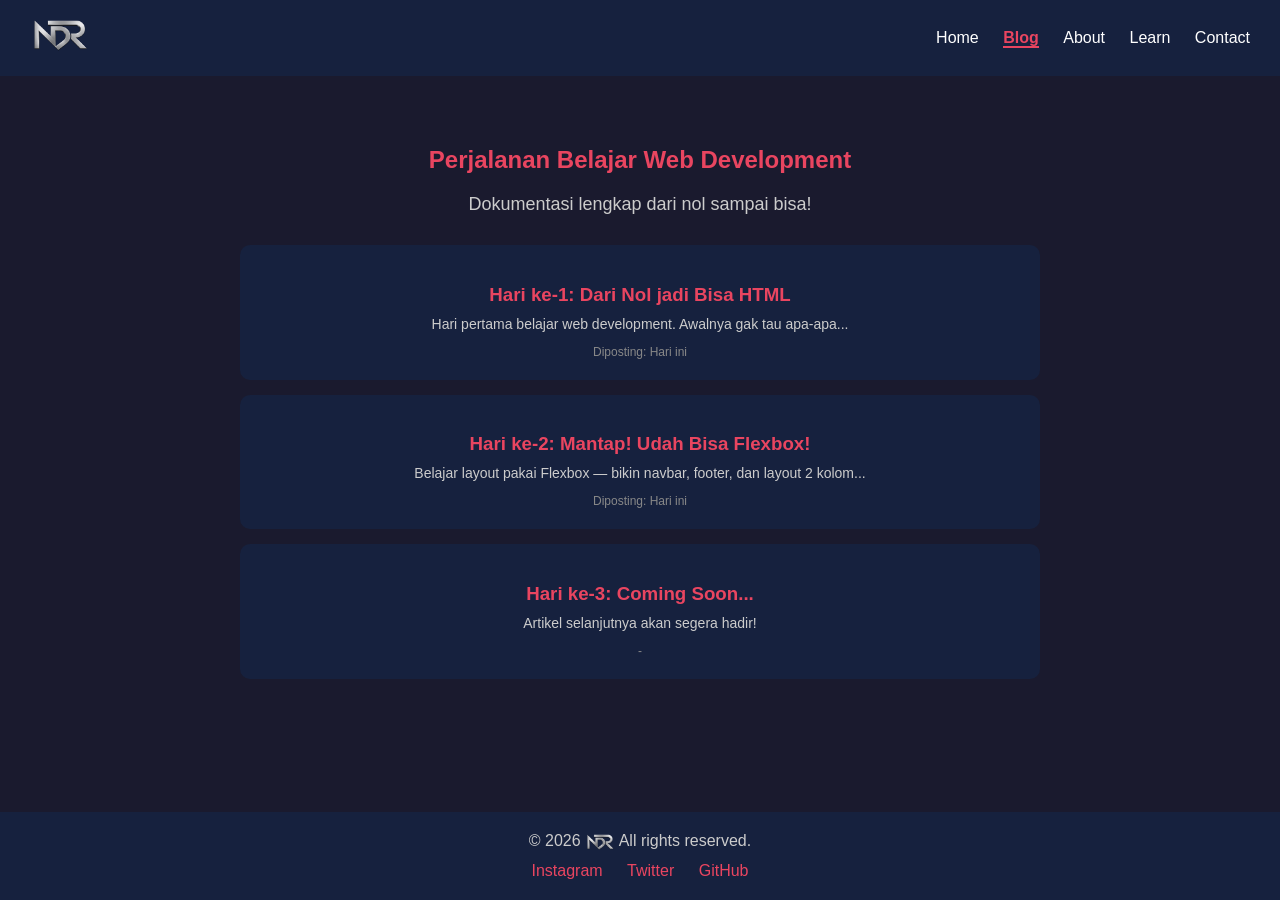
==== blog.html @ 50679805 "Add files via upload" ====
<!DOCTYPE html>
   <html>
   <head>
       <title>NDR - Blog</title>
       <link rel="stylesheet" href="style.css">
   </head>
   <body>
       <nav class="navbar">
           <div class="logo">
               <a href="index.html">
                   <img src="logo.png" alt="Logo Andriyano">
               </a>
           </div>
           <div class="menu">
               <a href="index.html">Home</a>
               <a href="blog.html" class="active">Blog</a>
               <a href="about.html">About</a>
               <a href="learn.html">Learn</a>
               <a href="contact.html">Contact</a>
           </div>
       </nav>

       <section class="page">
           <h1>Perjalanan Belajar Web Development</h1>
           <p>Dokumentasi lengkap dari nol sampai bisa!</p>

           <div class="blog-container">

               <a href="artikel-hari1.html" class="blog-card">
                   <h3>Hari ke-1: Dari Nol jadi Bisa HTML</h3>
                   <p>Hari pertama belajar web development. Awalnya gak tau apa-apa...</p>
                   <span class="tanggal">Diposting: Hari ini</span>
               </a>

               <a href="artikel-hari2.html" class="blog-card">
                   <h3>Hari ke-2: Mantap! Udah Bisa Flexbox!</h3>
                   <p>Belajar layout pakai Flexbox — bikin navbar, footer, dan layout 2 kolom...</p>
                   <span class="tanggal">Diposting: Hari ini</span>
               </a>

               <a href="#" class="blog-card">
                   <h3>Hari ke-3: Coming Soon...</h3>
                   <p>Artikel selanjutnya akan segera hadir!</p>
                   <span class="tanggal">-</span>
               </a>

           </div>
       </section>

       <footer class="footer">
           <p>&copy; 2026 <img src="logo.png" alt="Logo" style="height: 20px; vertical-align: middle;"> All rights reserved.</p>
           <div class="social">
               <a href="#">Instagram</a>
               <a href="#">Twitter</a>
               <a href="#">GitHub</a>
           </div>
       </footer>
   </body>
   </html>
---- style.css ----
body {
       background-color: #1a1a2e;
       margin: 0;
       font-family: Arial, sans-serif;
       color: white;
       min-height: 100vh;
       display: flex;
       flex-direction: column;
   }

   .navbar {
       display: flex;
       justify-content: space-between;
       align-items: center;
       background-color: #16213e;
       padding: 15px 30px;
   }

   .logo a {
       color: #e94560;
       text-decoration: none;
       font-size: 24px;
       font-weight: bold;
   }

   .logo img {
       height: 40px;
   }

   .menu a {
       color: white;
       text-decoration: none;
       margin-left: 20px;
   }

   .menu a:hover {
       color: #e94560;
   }

   .container {
       text-align: center;
       padding: 50px;
   }

   h1 {
       color: #e94560;
   }
   .hero {
       display: flex;
       padding: 50px;
       min-height: 400px;
       align-items: center;
       flex: 1;
   }

   .kiri {
       flex: 1;
       padding: 20px;
   }

   .kiri h1 {
       color: #e94560;
       font-size: 36px;
   }

   .kiri p {
       font-size: 18px;
       color: #ccc;
   }

   .kiri button {
       background-color: #e94560;
       color: white;
       border: none;
       padding: 15px 30px;
       font-size: 16px;
       border-radius: 8px;
       cursor: pointer;
       margin-top: 20px;
   }

   .kiri button:hover {
       background-color: #ff6b6b;
   }

   .kanan {
       flex: 1;
       display: flex;
       justify-content: center;
       align-items: center;
   }

   .box {
       background-color: #16213e;
       width: 300px;
       height: 200px;
       border-radius: 10px;
       display: flex;
       justify-content: center;
       align-items: center;
       color: #e94560;
       font-size: 24px;
   }
   footer {
       background-color: #16213e;
       padding: 20px;
       text-align: center;
       margin-top: auto;
   }

   .footer p {
       color: #ccc;
       margin: 0;
   }

   .footer .social {
       margin-top: 10px;
   }

   .footer .social a {
       color: #e94560;
       text-decoration: none;
       margin: 0 10px;
   }

   .footer .social a:hover {
       color: #ff6b6b;
   }
   @media (max-width: 768px) {
       .hero {
           flex-direction: column;
           padding: 30px;
       }

       .navbar {
           flex-direction: column;
           padding: 10px;
       }

       .menu {
           margin-top: 10px;
       }

       .box {
           width: 100%;
           height: 150px;
           margin-top: 20px;
       }
   }
   .page {
       text-align: center;
       padding: 50px;
       flex: 1;
   }

   .page h1 {
       color: #e94560;
   }

   .page p {
       color: #ccc;
       font-size: 18px;
       margin: 10px 0;
   }
   .form-kontak {
       max-width: 400px;
       margin: 30px auto;
       display: flex;
       flex-direction: column;
       gap: 15px;
   }

   .form-kontak input,
   .form-kontak textarea {
       padding: 15px;
       font-size: 16px;
       border: none;
       border-radius: 8px;
       background-color: #16213e;
       color: white;
   }

   .form-kontak textarea {
       min-height: 120px;
       resize: vertical;
   }

   .form-kontak button {
       background-color: #e94560;
       color: white;
       border: none;
       padding: 15px;
       font-size: 16px;
       border-radius: 8px;
       cursor: pointer;
   }

   .form-kontak button:hover {
       background-color: #ff6b6b;
   }
   .menu a.active {
       color: #e94560;
       font-weight: bold;
       border-bottom: 2px solid #e94560;
   }
   .card-container {
       display: flex;
       justify-content: center;
       gap: 20px;
       margin-top: 30px;
       flex-wrap: wrap;
   }

   .card {
       background-color: #16213e;
       padding: 30px;
       border-radius: 10px;
       width: 250px;
       text-align: center;
   }

   .card h3 {
       color: #e94560;
       margin-bottom: 10px;
   }

   .card p {
       color: #ccc;
       font-size: 14px;
   }
   .tombol-link {
       background-color: #e94560;
       color: white;
       text-decoration: none;
       padding: 15px 30px;
       font-size: 16px;
       border-radius: 8px;
       display: inline-block;
       margin-top: 20px;
   }

   .tombol-link:hover {
       background-color: #ff6b6b;
   }
   .blog-container {
       max-width: 800px;
       margin: 30px auto;
   }

   .blog-card {
       display: block;
       background-color: #16213e;
       padding: 20px;
       border-radius: 10px;
       margin-bottom: 15px;
       text-decoration: none;
       color: white;
   }

   .blog-card:hover {
       background-color: #1f2b47;
   }

   .blog-card h3 {
       color: #e94560;
       margin-bottom: 10px;
   }

   .blog-card p {
       color: #ccc;
       font-size: 14px;
   }

   .tanggal {
       color: #888;
       font-size: 12px;
   }
   .artikel {
       max-width: 800px;
       margin: 30px auto;
       padding: 20px;
   }

   .artikel h1 {
       color: #e94560;
       font-size: 32px;
       margin-bottom: 10px;
   }

   .artikel .meta {
       color: #888;
       font-size: 14px;
       margin-bottom: 30px;
   }

   .artikel h2 {
       color: #ff6b6b;
       font-size: 24px;
       margin-top: 30px;
   }

   .artikel p {
       color: #ccc;
       font-size: 16px;
       line-height: 1.8;
   }

   .artikel ul {
       color: #ccc;
       font-size: 16px;
   }

   .artikel .penutup {
       margin-top: 30px;
       color: #e94560;
       font-weight: bold;
   }
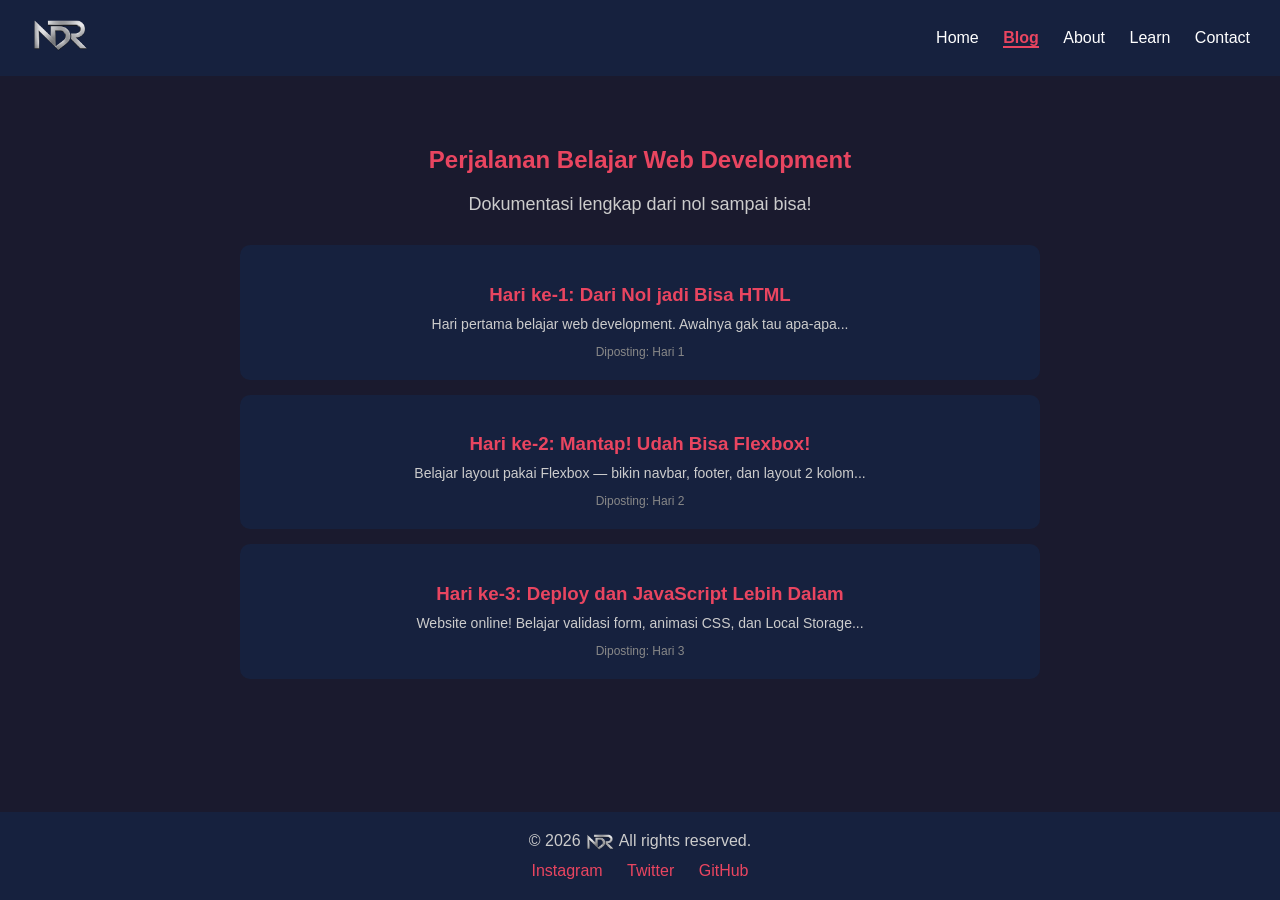
==== commit 92d0bb7b: "Add files via upload" ====
--- a/blog.html
+++ b/blog.html
@@ -26,25 +26,25 @@
 
            <div class="blog-container">
 
-               <a href="artikel-hari1.html" class="blog-card">
-                   <h3>Hari ke-1: Dari Nol jadi Bisa HTML</h3>
-                   <p>Hari pertama belajar web development. Awalnya gak tau apa-apa...</p>
-                   <span class="tanggal">Diposting: Hari ini</span>
-               </a>
+       <a href="artikel-hari1.html" class="blog-card">
+           <h3>Hari ke-1: Dari Nol jadi Bisa HTML</h3>
+           <p>Hari pertama belajar web development. Awalnya gak tau apa-apa...</p>
+           <span class="tanggal">Diposting: Hari 1</span>
+       </a>
 
-               <a href="artikel-hari2.html" class="blog-card">
-                   <h3>Hari ke-2: Mantap! Udah Bisa Flexbox!</h3>
-                   <p>Belajar layout pakai Flexbox — bikin navbar, footer, dan layout 2 kolom...</p>
-                   <span class="tanggal">Diposting: Hari ini</span>
-               </a>
+       <a href="artikel-hari2.html" class="blog-card">
+           <h3>Hari ke-2: Mantap! Udah Bisa Flexbox!</h3>
+           <p>Belajar layout pakai Flexbox — bikin navbar, footer, dan layout 2 kolom...</p>
+           <span class="tanggal">Diposting: Hari 2</span>
+       </a>
 
-               <a href="#" class="blog-card">
-                   <h3>Hari ke-3: Coming Soon...</h3>
-                   <p>Artikel selanjutnya akan segera hadir!</p>
-                   <span class="tanggal">-</span>
-               </a>
+       <a href="artikel-hari3.html" class="blog-card">
+           <h3>Hari ke-3: Deploy dan JavaScript Lebih Dalam</h3>
+           <p>Website online! Belajar validasi form, animasi CSS, dan Local Storage...</p>
+           <span class="tanggal">Diposting: Hari 3</span>
+       </a>
 
-           </div>
+   </div>
        </section>
 
        <footer class="footer">
--- a/style.css
+++ b/style.css
@@ -314,4 +314,138 @@
        margin-top: 30px;
        color: #e94560;
        font-weight: bold;
+   }
+   /* Transisi untuk tombol */
+   .tombol-link,
+   .form-kontak button,
+   .kiri button {
+       transition: all 0.3s ease;
+   }
+
+   /* Transisi untuk menu */
+   .menu a {
+       transition: color 0.3s ease;
+   }
+
+   /* Transisi untuk card */
+   .card,
+   .blog-card {
+       transition: all 0.3s ease;
+   }
+
+   /* Transisi untuk sosial media link */
+   .footer .social a {
+       transition: color 0.3s ease;
+   }
+   /* Definisi animasi fade-in */
+   @keyframes fadeIn {
+       from {
+           opacity: 0;
+           transform: translateY(20px);
+       }
+       to {
+           opacity: 1;
+           transform: translateY(0);
+       }
+   }
+
+   /* Terapkan animasi ke elemen */
+   .page,
+   .hero,
+   .artikel,
+   .blog-container,
+   .card-container {
+       animation: fadeIn 0.6s ease;
+   }
+   /* Animasi hover untuk card */
+   .card:hover {
+       transform: translateY(-10px);
+       box-shadow: 0 10px 30px rgba(233, 69, 96, 0.3);
+   }
+
+   /* Animasi hover untuk blog card */
+   .blog-card:hover {
+       transform: translateY(-5px);
+       box-shadow: 0 10px 30px rgba(233, 69, 96, 0.3);
+   }
+
+   /* Animasi hover untuk navbar logo */
+   .logo img:hover {
+       transform: scale(1.1);
+   }
+   /* Animasi pulse untuk tombol utama */
+   @keyframes pulse {
+       0% {
+           box-shadow: 0 0 0 0 rgba(233, 69, 96, 0.7);
+       }
+       70% {
+           box-shadow: 0 0 0 15px rgba(233, 69, 96, 0);
+       }
+       100% {
+           box-shadow: 0 0 0 0 rgba(233, 69, 96, 0);
+       }
+   }
+
+   .tombol-link {
+       animation: pulse 2s infinite;
+   }
+   /* Style untuk tombol hapus di card */
+   .card button {
+       background-color: #e94560;
+       color: white;
+       border: none;
+       padding: 8px 15px;
+       font-size: 14px;
+       border-radius: 5px;
+       cursor: pointer;
+       margin-top: 10px;
+       transition: all 0.3s ease;
+   }
+
+   .card button:hover {
+       background-color: #ff6b6b;
+   }
+   .tombol-reset {
+       background-color: #00d9ff;
+       color: #1a1a2e;
+       border: none;
+       padding: 10px 20px;
+       font-size: 16px;
+       border-radius: 8px;
+       cursor: pointer;
+       margin-bottom: 20px;
+       transition: all 0.3s ease;
+   }
+
+   .tombol-reset:hover {
+       background-color: #33e1ff;
+   }
+   /* Style untuk input nama di home */
+   #inputNama {
+       padding: 10px;
+       font-size: 16px;
+       border: none;
+       border-radius: 8px;
+       background-color: #16213e;
+       color: white;
+       width: 200px;
+   }
+   .btn-hapus {
+       background-color: #888 !important;
+       color: white !important;
+       border: none;
+       padding: 10px 20px;
+       font-size: 16px;
+       border-radius: 8px;
+       cursor: pointer;
+       margin-left: 10px;
+       transition: all 0.3s ease;
+   }
+
+   .btn-hapus:hover {
+       background-color: #e94560 !important;
+   }
+
+   .btn-hapus:hover {
+       background-color: #e94560;
    }
